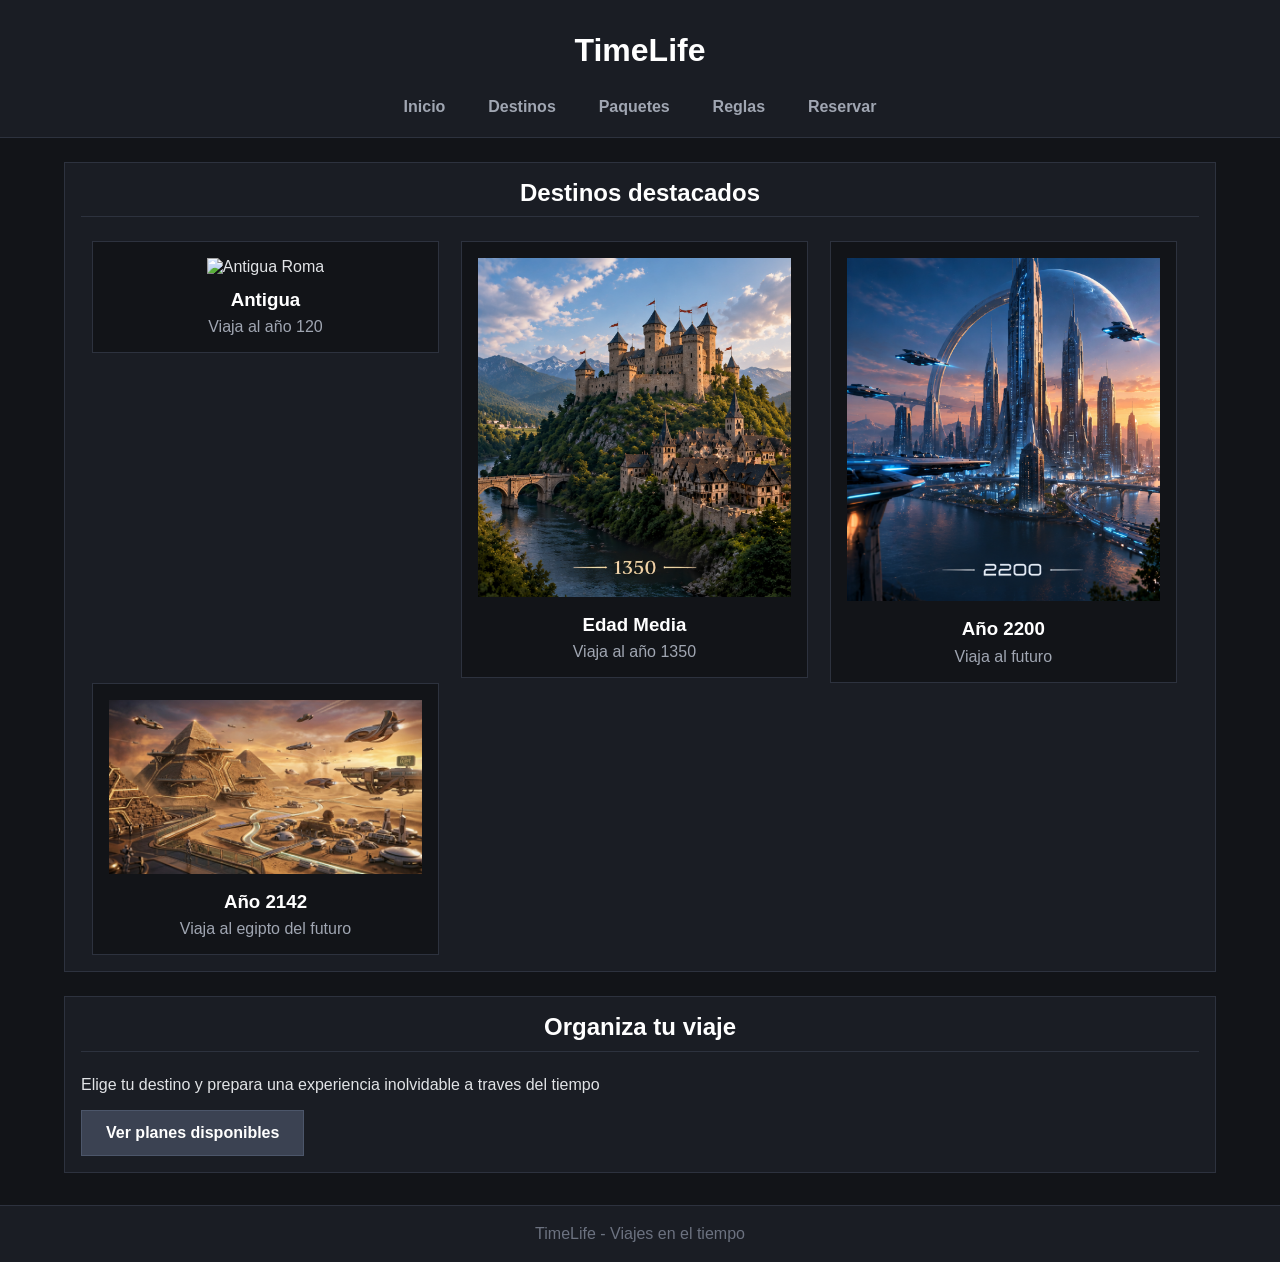
==== mainpage/index.html @ ae60862c "se implemento el estilo de la pagina principal y se cambio el nombre de princial a index para mejor " ====
<!DOCTYPE html>
<html lang="es">

<head>
    <meta charset="UTF-8">
    <meta name="viewport" content="width=device-width, initial-scale=1.0">
    <link rel="stylesheet" href="../estilos/estilomain.css">
    <title>TimeLife</title>
</head>
<body>
        <h1>TimeLife</h1>
        <nav>
            <a href="index.html">Inicio</a>
            <a href="destinos.html">Destinos</a>
            <a href="paquetes.html">Paquetes</a>
            <a href="reglas.html">Reglas</a>
            <a href="reserva.html">Reservar</a>
        </nav>

        <section>

            <h2>Destinos destacados</h2>

                <article>
                    <img src="img/roma.png" alt="Antigua Roma">
                    <h3>Antigua</h3>
                    <p>Viaja al año 120</p>
                </article>

                <article>
                    <img src="img/Edadmedia.png" alt="Edad Media">
                    <h3>Edad Media</h3>
                    <p>Viaja al año 1350</p>
                </article>

                <article>
                    <img src="img/futuro.png" alt="Futuro">
                    <h3>Año 2200</h3>
                    <p>Viaja al futuro</p>
                </article>

                <article>
                    <img src="img/egipto.jpg" alt="egipto">
                    <h3>Año 2142</h3>
                    <p>Viaja al egipto del futuro</p>
                </article>
        </section>

        <section>
            <h2>Organiza tu viaje</h2>
            <p>
                Elige tu destino y prepara una experiencia
                inolvidable a traves del tiempo
            </p>

            <a href="paquetes.html">Ver planes disponibles</a>

        </section>
    <footer>
        <p>TimeLife - Viajes en el tiempo</p>
    </footer>

</body>

</html>
---- estilos/estilomain.css ----
/* Reseteo básico universal */
* {
  margin: 0;
  padding: 0;
  box-sizing: border-box;
}

/* Configuración general del cuerpo */
body {
  background-color: #121418; /* Fondo oscuro neutro */
  color: #e1e3e6;            /* Texto claro legible */
  font-family: Arial, sans-serif;
  font-size: 16px;
}

/* Título principal de la cabecera */
h1 {
  background-color: #1a1d24;
  color: #ffffff;
  text-align: center;
  padding: 1em 0 0.5em 0;
}

/* Barra de navegación */
nav {
  background-color: #1a1d24;
  text-align: center;
  border-bottom: 1px solid #2d323e;
  padding-bottom: 0.5em;
}

nav a {
  color: #a0a6b2;
  display: inline-block;
  padding: 0.8em 1.2em;
  text-decoration: none;
  font-weight: bold;
}

/* Pseudoclase hover para los enlaces */
nav a:hover {
  color: #ffffff;
  background-color: #252a34;
}

/* Secciones de la página */
section {
  width: 90%;
  margin: 1.5em auto;
  padding: 1em;
  background-color: #1a1d24;
  border: 1px solid #2d323e;
}

section h2 {
  color: #ffffff;
  border-bottom: 1px solid #2d323e;
  padding-bottom: 0.4em;
  margin-bottom: 1em;
  text-align: center;
}

/* Tarjetas de destinos (Articles) usando float */
article {
  float: left;
  width: 31%; /* Divide el espacio para colocar los 3 destinos en fila */
  margin: 0 1%;
  padding: 1em;
  background-color: #121418;
  border: 1px solid #2d323e;
  text-align: center;
}

article img {
  width: 100%;
  height: auto;
  margin-bottom: 0.8em;
}

article h3 {
  color: #ffffff;
  margin-bottom: 0.4em;
}

article p {
  color: #a0a6b2;
}

/* Botones y enlaces especiales */
section a {
  display: inline-block;
  margin-top: 1em;
  padding: 0.8em 1.5em;
  background-color: #3b4252;
  color: #ffffff;
  text-decoration: none;
  font-weight: bold;
  border: 1px solid #4c566a;
}

section a:hover {
  background-color: #4c566a;
}

/* Limpieza de floats para evitar desajustes visuales */
section::after {
  content: "";
  display: table;
  clear: both;
}

/* Pie de página */
footer {
  background-color: #1a1d24;
  color: #6c7280;
  text-align: center;
  padding: 1.2em 0;
  margin-top: 2em;
  border-top: 1px solid #2d323e;
}
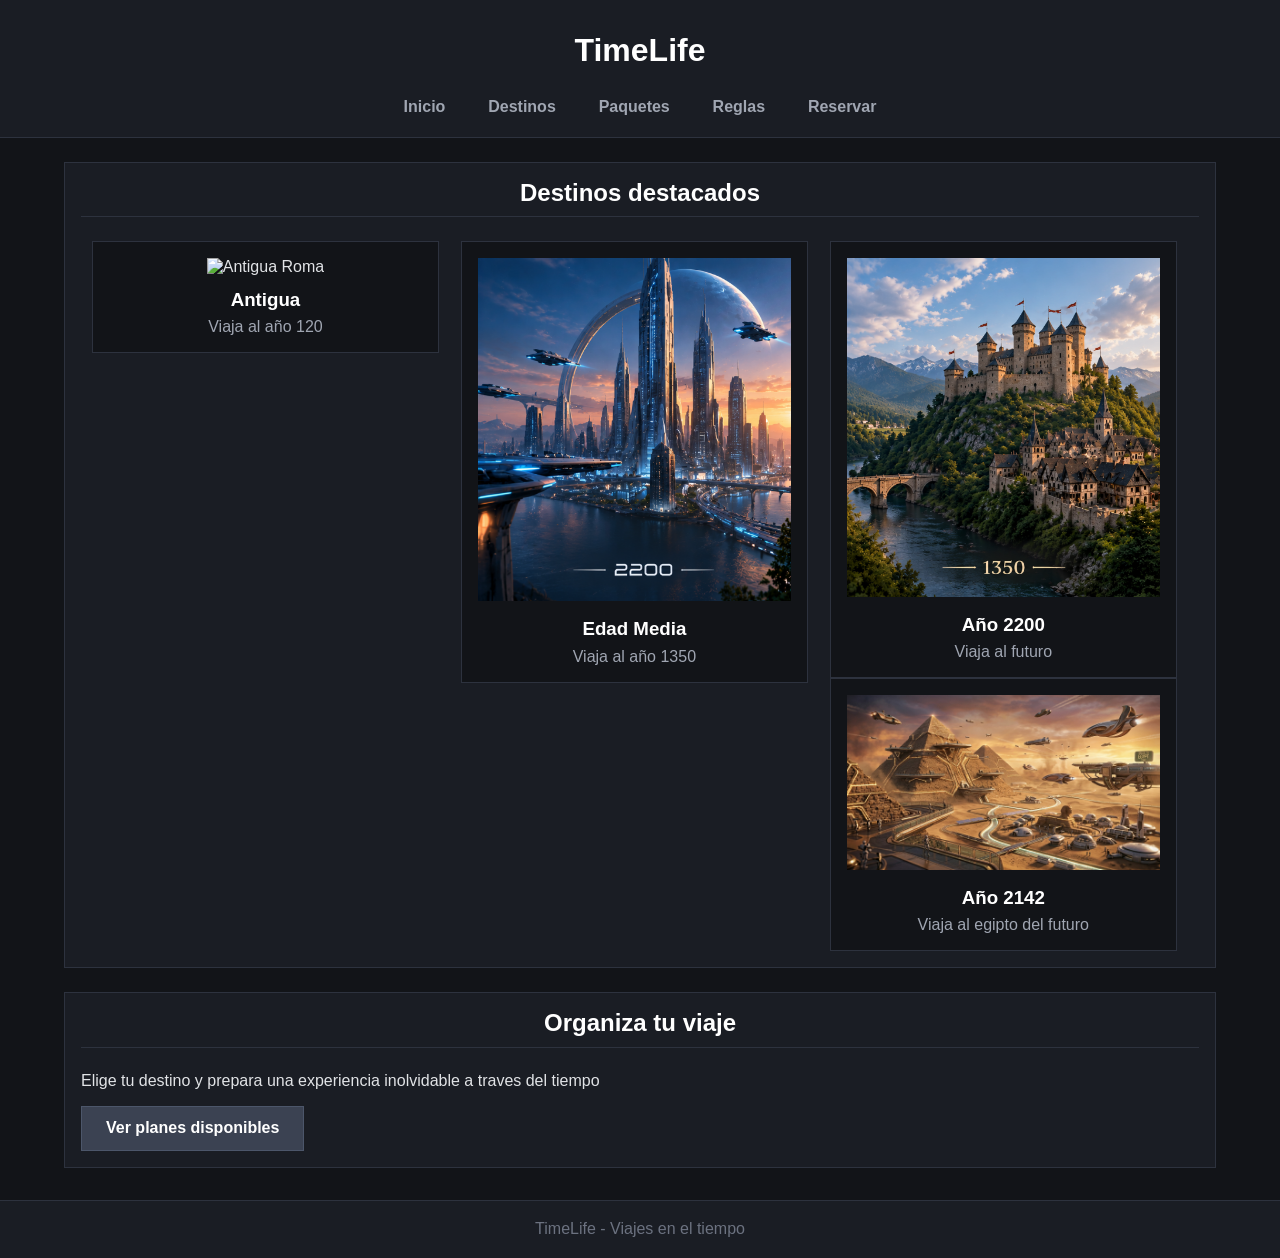
==== commit 85c26865: "se actualizaron 2 imagenes" ====
--- a/mainpage/index.html
+++ b/mainpage/index.html
@@ -28,13 +28,13 @@
                 </article>
 
                 <article>
-                    <img src="img/Edadmedia.png" alt="Edad Media">
+                    <img src="img/futuro.png" alt="Futuro">
                     <h3>Edad Media</h3>
                     <p>Viaja al año 1350</p>
                 </article>
 
                 <article>
-                    <img src="img/futuro.png" alt="Futuro">
+                    <img src="img/Edadmedia.png" alt="Edad Media">
                     <h3>Año 2200</h3>
                     <p>Viaja al futuro</p>
                 </article>
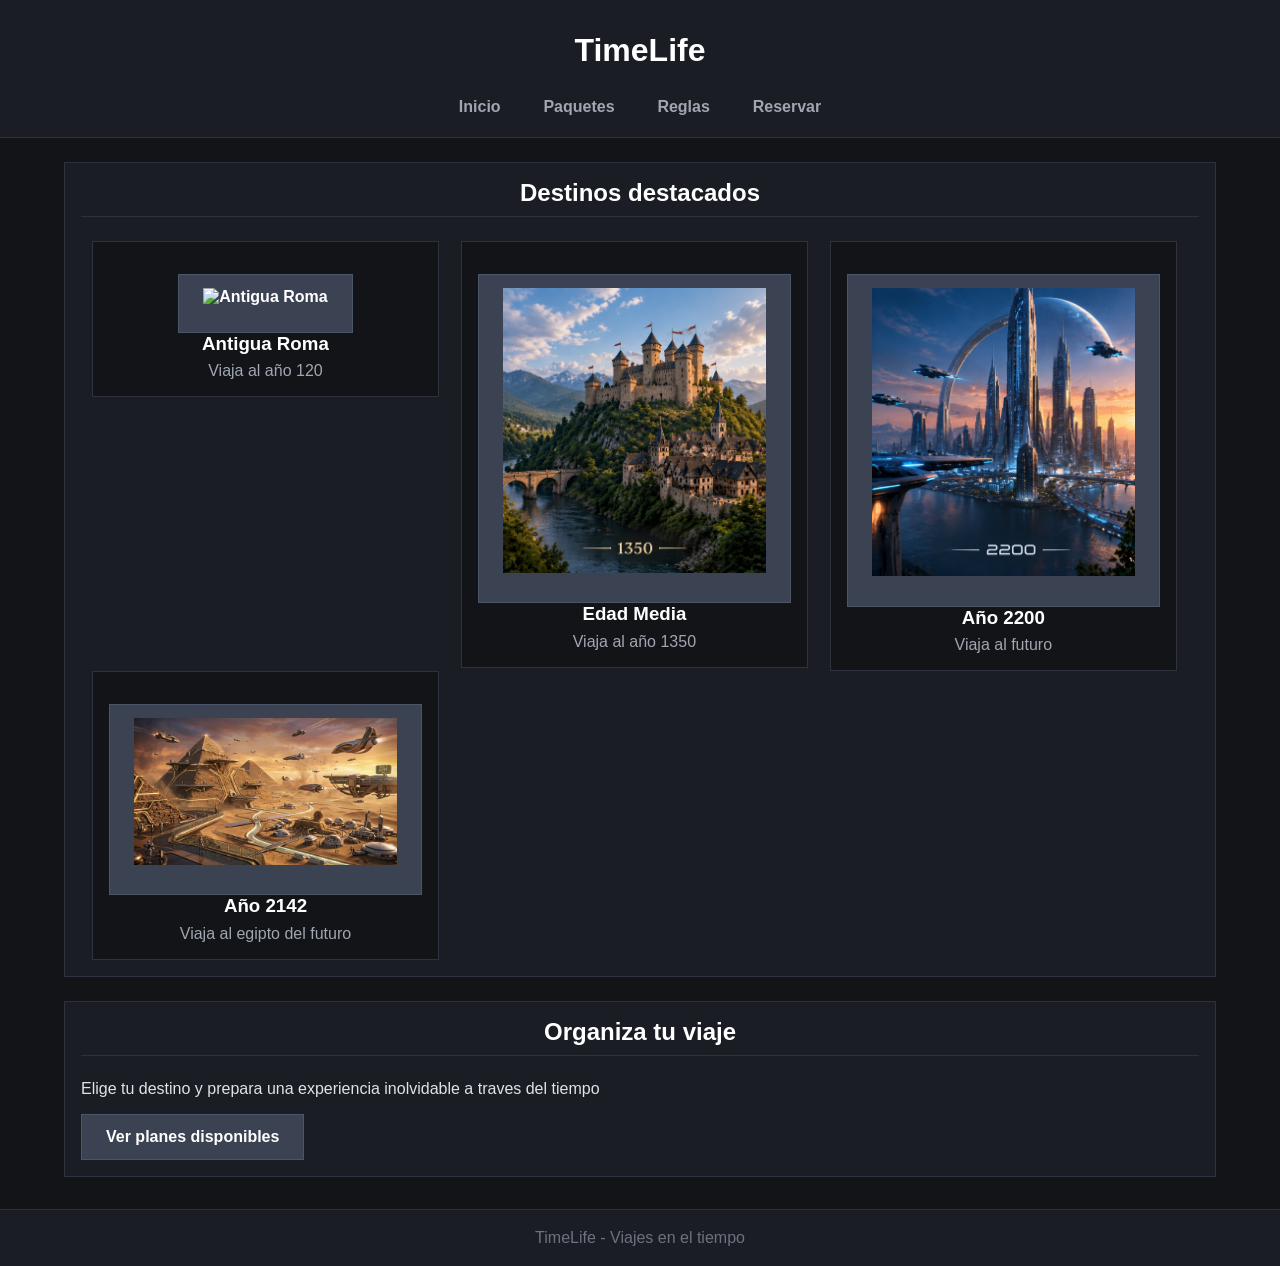
==== commit e9fb6b7c: "Se agregaron algunas imagenes y archivos html, tambien se hizo un avance significado en el destino e" ====
--- a/mainpage/index.html
+++ b/mainpage/index.html
@@ -7,55 +7,67 @@
     <link rel="stylesheet" href="../estilos/estilomain.css">
     <title>TimeLife</title>
 </head>
+
 <body>
-        <h1>TimeLife</h1>
-        <nav>
-            <a href="index.html">Inicio</a>
-            <a href="destinos.html">Destinos</a>
-            <a href="paquetes.html">Paquetes</a>
-            <a href="reglas.html">Reglas</a>
-            <a href="reserva.html">Reservar</a>
-        </nav>
 
-        <section>
+    <h1>TimeLife</h1>
 
-            <h2>Destinos destacados</h2>
+    <nav>
+        <a href="index.html">Inicio</a>
+        <a href="paquetes/paquetes.html">Paquetes</a>
+        <a href="reglas/reglas.html">Reglas</a>
+        <a href="destinos/reservas.html">Reservar</a>
+    </nav>
 
-                <article>
-                    <img src="img/roma.png" alt="Antigua Roma">
-                    <h3>Antigua</h3>
-                    <p>Viaja al año 120</p>
-                </article>
+    <section>
 
-                <article>
-                    <img src="img/futuro.png" alt="Futuro">
-                    <h3>Edad Media</h3>
-                    <p>Viaja al año 1350</p>
-                </article>
+        <h2>Destinos destacados</h2>
 
-                <article>
-                    <img src="img/Edadmedia.png" alt="Edad Media">
-                    <h3>Año 2200</h3>
-                    <p>Viaja al futuro</p>
-                </article>
+        <article>
+            <a href="destinos/roma.html">
+                <img src="img/roma.png" alt="Antigua Roma">
+            </a>
+            <h3>Antigua Roma</h3>
+            <p>Viaja al año 120</p>
+        </article>
 
-                <article>
-                    <img src="img/egipto.jpg" alt="egipto">
-                    <h3>Año 2142</h3>
-                    <p>Viaja al egipto del futuro</p>
-                </article>
-        </section>
+        <article>
+            <a href="destinos/edadmedia.html">
+                <img src="img/Edadmedia.png" alt="Edad Media">
+            </a>
+            <h3>Edad Media</h3>
+            <p>Viaja al año 1350</p>
+        </article>
 
-        <section>
-            <h2>Organiza tu viaje</h2>
-            <p>
-                Elige tu destino y prepara una experiencia
-                inolvidable a traves del tiempo
-            </p>
+        <article>
+            <a href="destinos/futuro.html">
+                <img src="img/futuro.png" alt="Futuro">
+            </a>
+            <h3>Año 2200</h3>
+            <p>Viaja al futuro</p>
+        </article>
 
-            <a href="paquetes.html">Ver planes disponibles</a>
+        <article>
+            <a href="destinos/egipto.html">
+                <img src="img/egipto.jpg" alt="Egipto">
+            </a>
+            <h3>Año 2142</h3>
+            <p>Viaja al egipto del futuro</p>
+        </article>
 
-        </section>
+    </section>
+
+    <section>
+
+        <h2>Organiza tu viaje</h2>
+        <p>
+            Elige tu destino y prepara una experiencia
+            inolvidable a traves del tiempo
+        </p>
+        <a href="paquetes/paquetes.html">Ver planes disponibles</a>
+
+    </section>
+
     <footer>
         <p>TimeLife - Viajes en el tiempo</p>
     </footer>
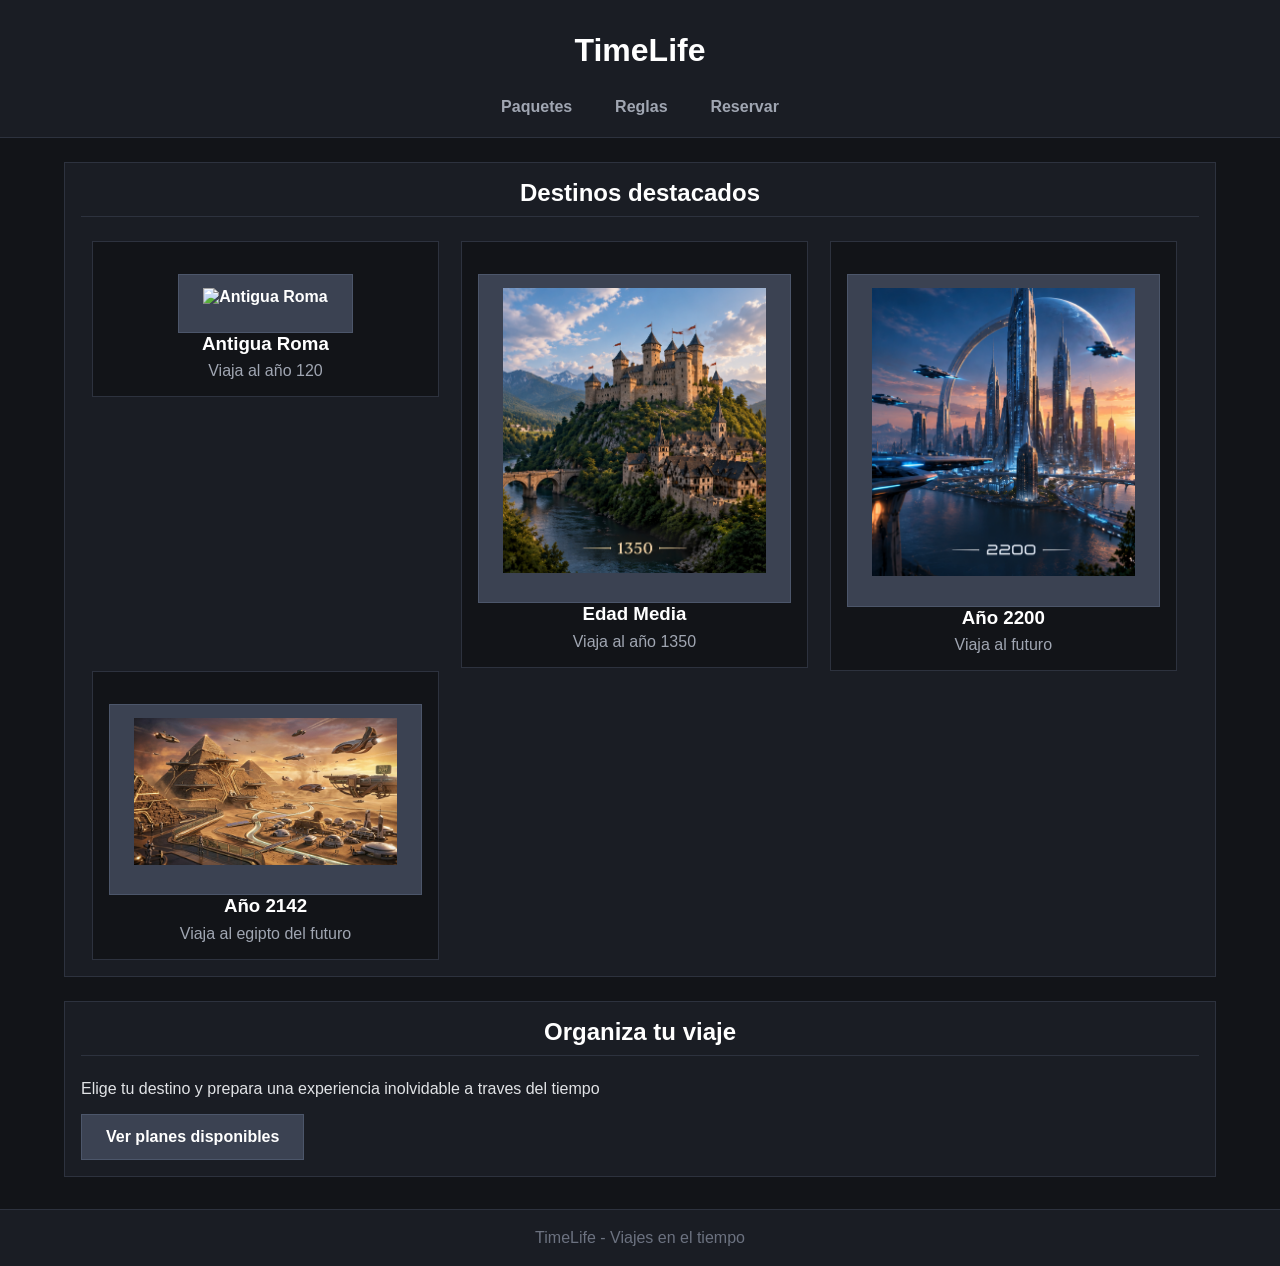
==== commit cf4af1d4: "se realizaron algunas correcciones en el archivo javascript y se realizaron los ultimos cambios a lo" ====
--- a/mainpage/index.html
+++ b/mainpage/index.html
@@ -13,7 +13,6 @@
     <h1>TimeLife</h1>
 
     <nav>
-        <a href="index.html">Inicio</a>
         <a href="paquetes/paquetes.html">Paquetes</a>
         <a href="reglas/reglas.html">Reglas</a>
         <a href="destinos/reservas.html">Reservar</a>
@@ -72,6 +71,7 @@
         <p>TimeLife - Viajes en el tiempo</p>
     </footer>
 
+
 </body>
 
 </html>
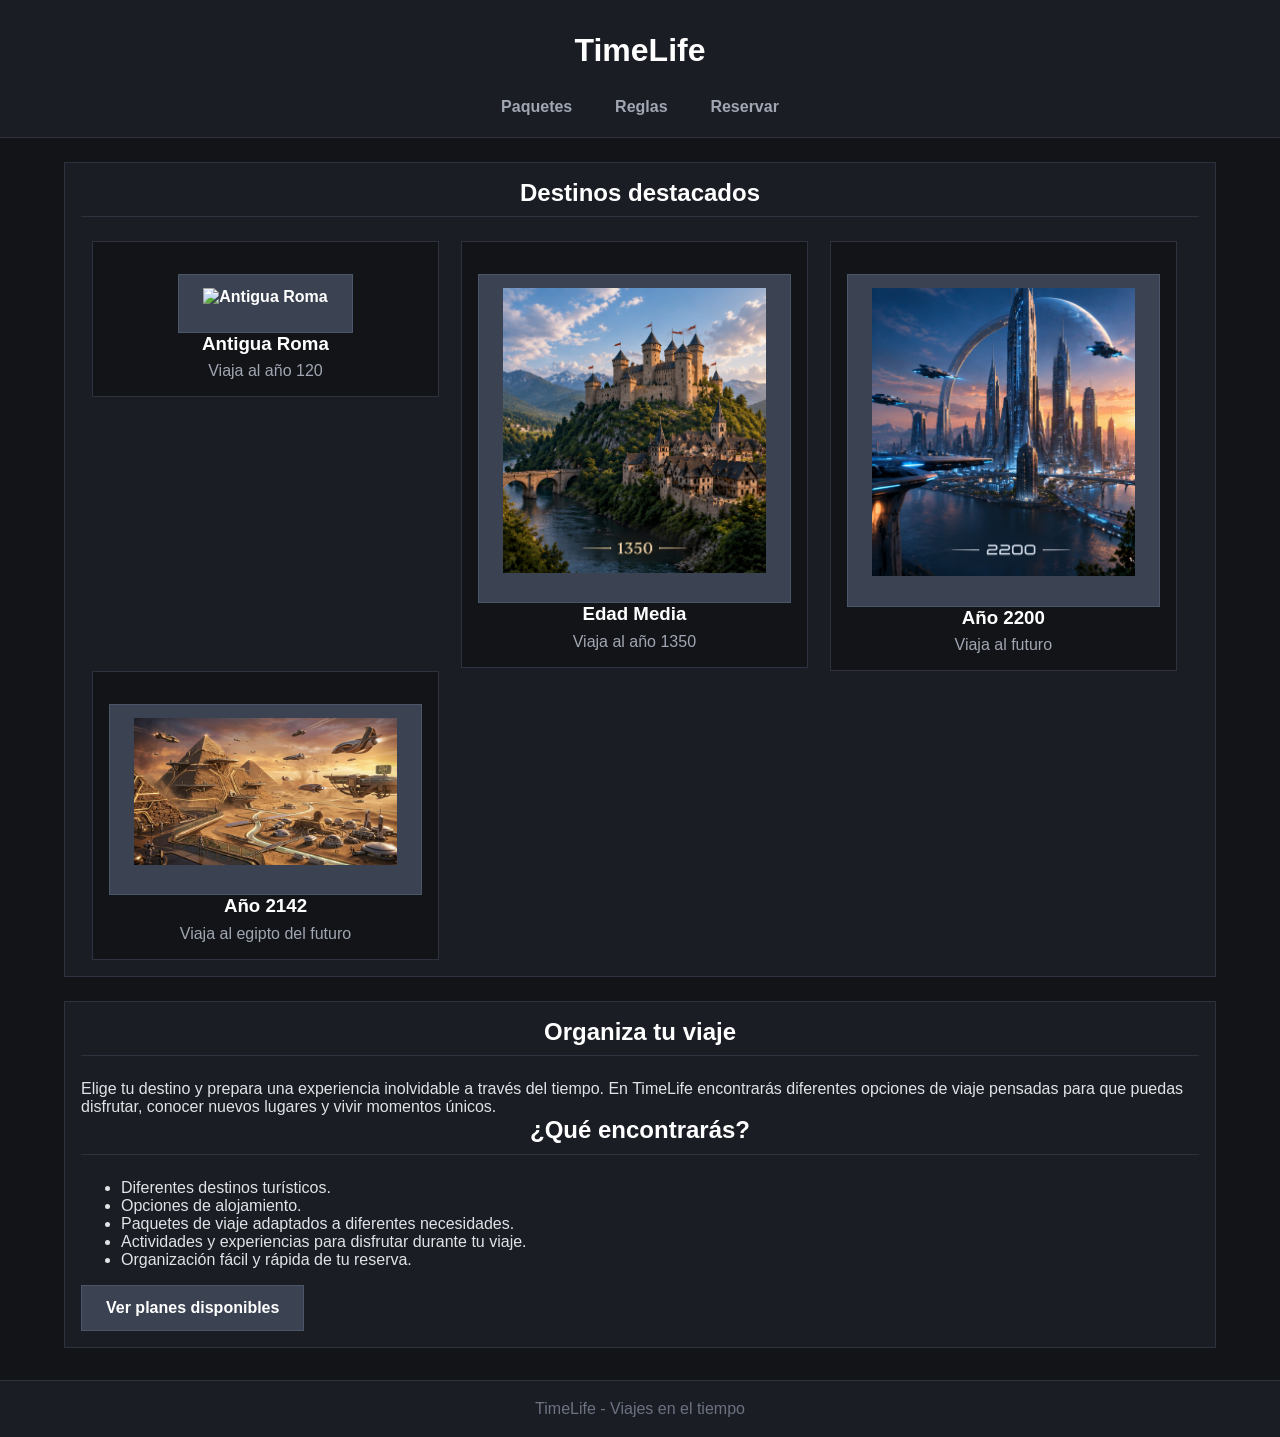
==== commit 8b1e3fd0: "cambio en la principal" ====
--- a/mainpage/index.html
+++ b/mainpage/index.html
@@ -59,10 +59,26 @@
     <section>
 
         <h2>Organiza tu viaje</h2>
+
         <p>
-            Elige tu destino y prepara una experiencia
-            inolvidable a traves del tiempo
+        Elige tu destino y prepara una experiencia inolvidable a través del tiempo. 
+        En TimeLife encontrarás diferentes opciones de viaje pensadas para que puedas disfrutar,
+        conocer nuevos lugares y vivir momentos únicos.
         </p>
+
+     <h2>¿Qué encontrarás?</h2>
+
+    <ul>
+    <li> Diferentes destinos turísticos.</li>
+    <li> Opciones de alojamiento.</li>
+    <li> Paquetes de viaje adaptados a diferentes necesidades.</li>
+    <li> Actividades y experiencias para disfrutar durante tu viaje.</li>
+    <li> Organización fácil y rápida de tu reserva.</li>
+    </ul>
+
+
+
+        
         <a href="paquetes/paquetes.html">Ver planes disponibles</a>
 
     </section>
--- a/estilos/estilomain.css
+++ b/estilos/estilomain.css
@@ -117,4 +117,7 @@
   padding: 1.2em 0;
   margin-top: 2em;
   border-top: 1px solid #2d323e;
+}
+ul {
+    padding-left: 40px;
 }
